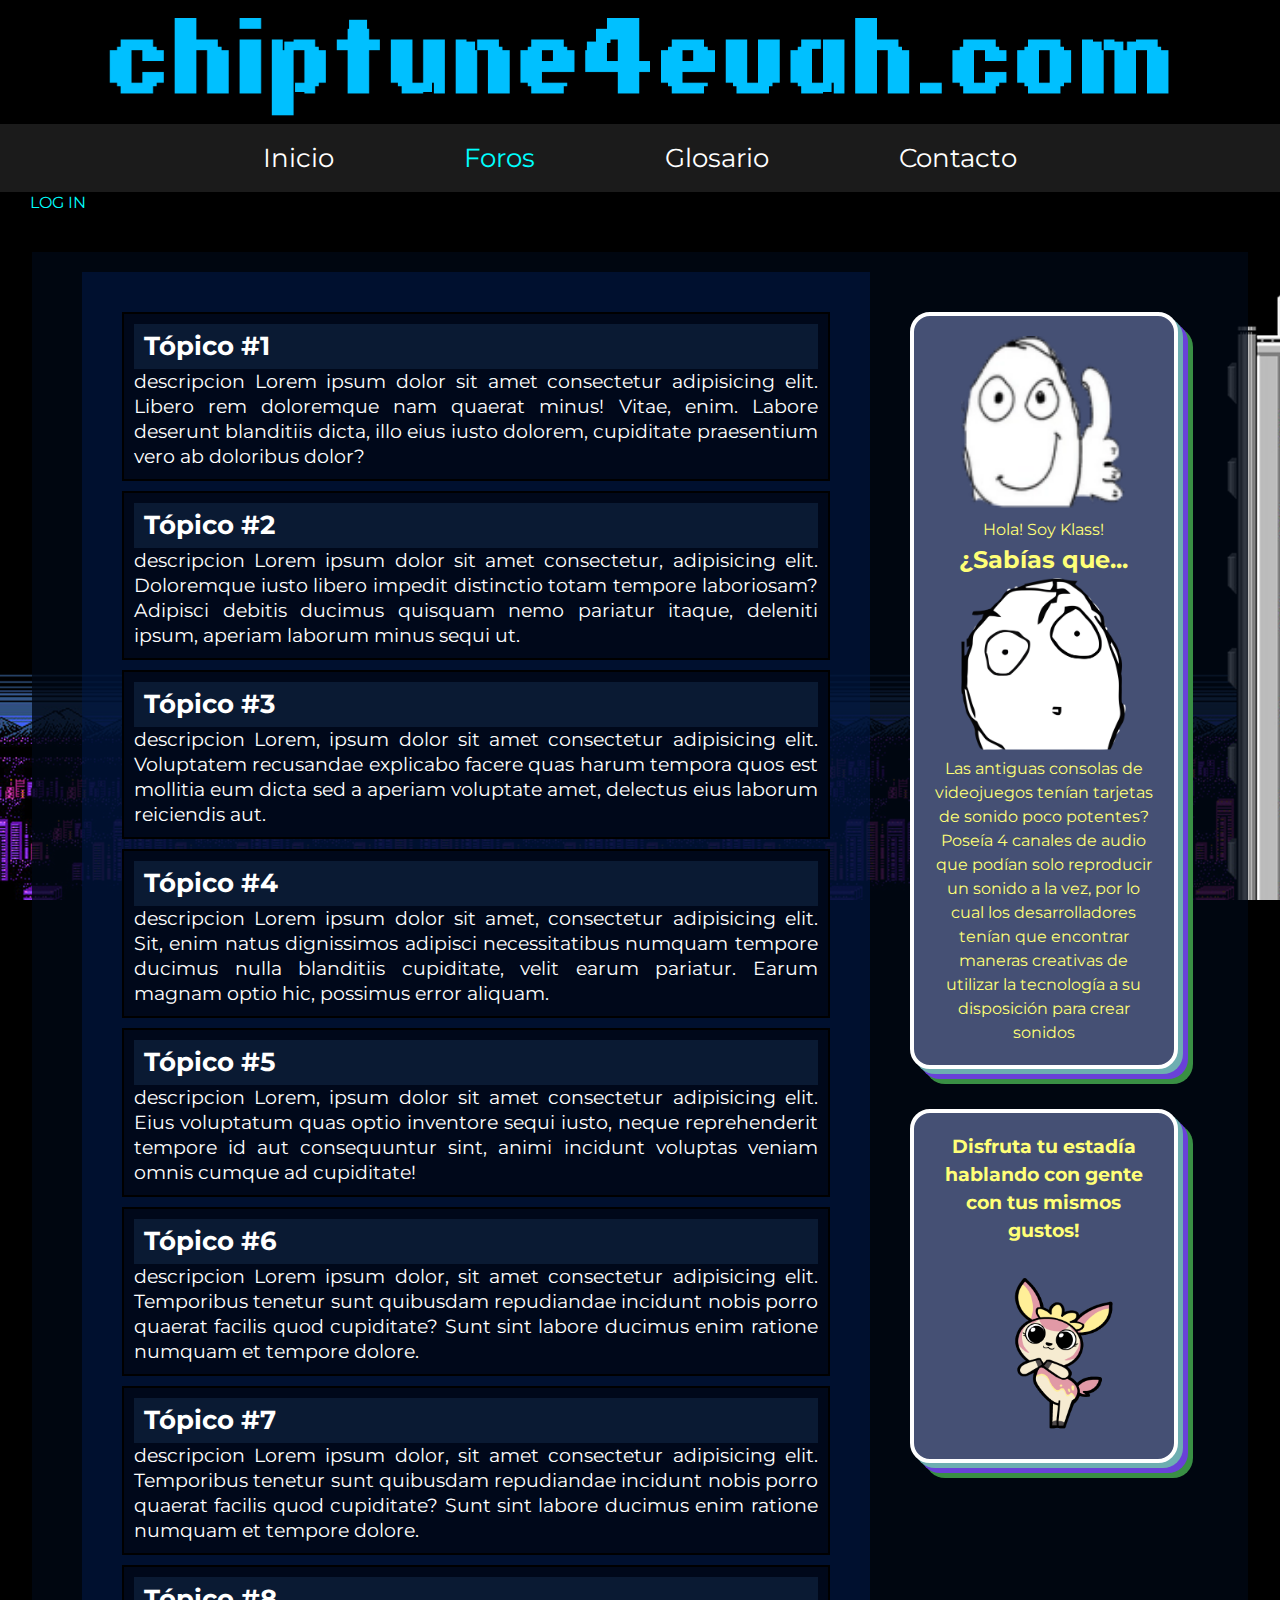
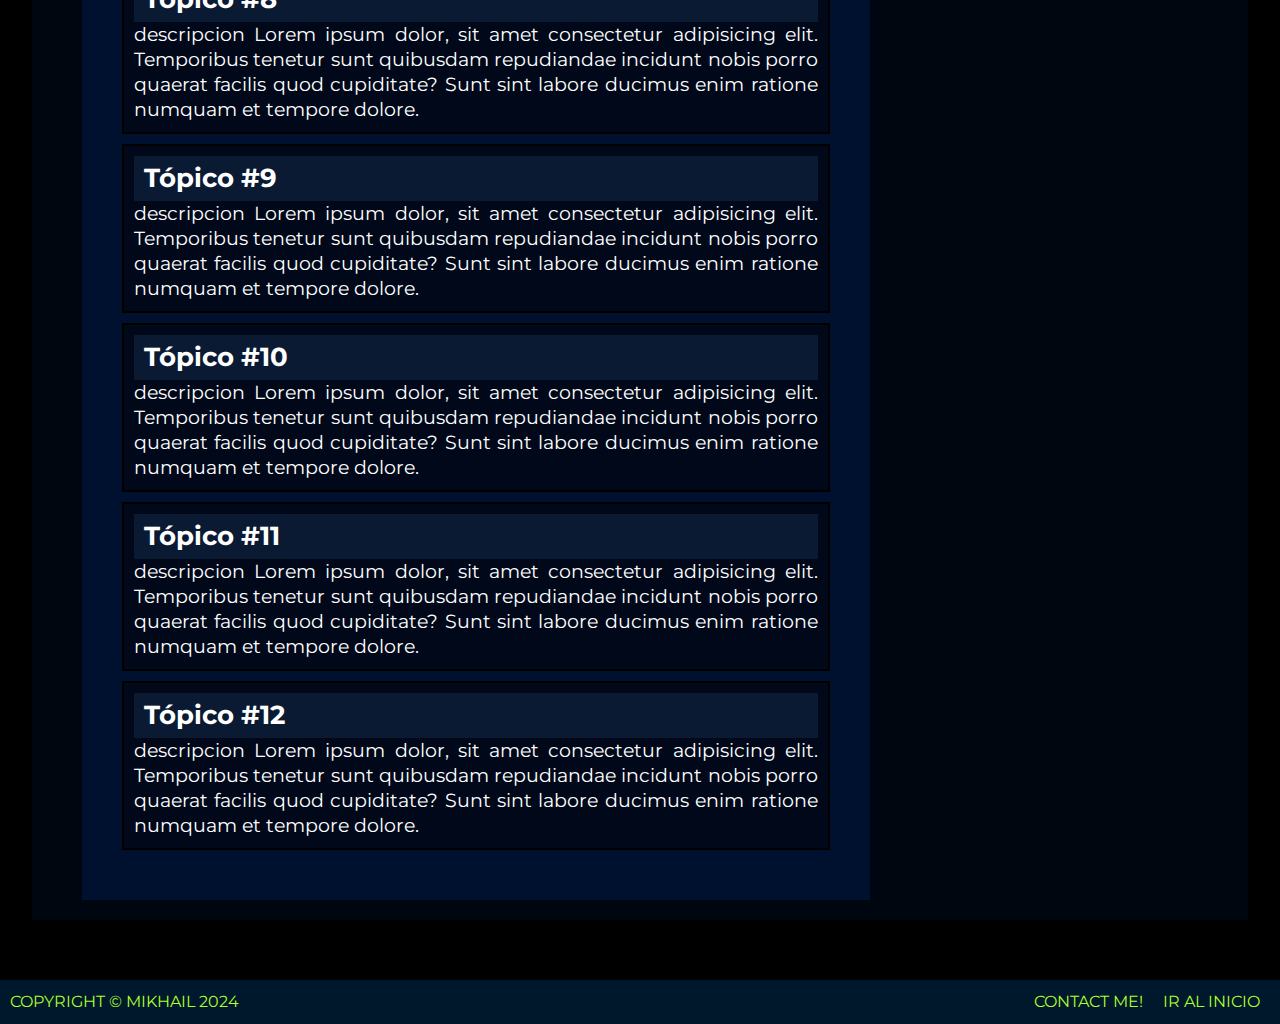
==== foro.html @ 21c1c257 "Add files via upload" ====
<!DOCTYPE html>
<html lang="en">
<head>
    <meta charset="UTF-8">
    <meta http-equiv="X-UA-Compatible" content="IE=edge">
    <meta name="viewport" content="width=device-width, initial-scale=1.0">
    <title>Forums</title>
    <link rel="stylesheet" href="css/estilos.css">
    <link rel="preconnect" href="https://fonts.googleapis.com">
    <link rel="preconnect" href="https://fonts.gstatic.com" crossorigin>
    <link href="https://fonts.googleapis.com/css2?family=Montserrat:ital,wght@0,100..900;1,100..900&display=swap" rel="stylesheet">
</head>
<body>
    <header> <!--Título-->
        <a href="index.html">
            <img class="logo-img" src="img/logoweb.gif" alt="">
        </a>
        <nav class="navbar">
            <!--Navegación-->
                <a class="navbar-link" href="index.html">Inicio</a> 
                <a class="navbar-link navbar-link-active" href="foro.html">Foros</a> 
                <a class="navbar-link" href="articulos.html"> Glosario</a>
                <a class="navbar-link" href="contacto.html"> Contacto</a>
        </nav>
    </header>
    <div class="dropdown"> <!-- Menú Login -->
        <span>LOG IN</span>
        <div id="userstatus", class="dropdown-content">
            <form class="login-form">  <!-- Seccion del Formulario -->
                <div class="campo">
                <label class="campo_label" for="username">Username </label>
                <input type="text" id="username" name="username" placeholder="Username">
                </div>
                <div class="campo">
                <label class="campo_label" for="password">Password</label>
                <input type="password" id="password" name="password" placeholder="Password">
                </div>
                <div class="campo">
                <input type="submit" value="LOG IN" class="logbutton">
                </div>
                <div class="form-foot">
                <input class="boton-cerrar" type="button" value=".:cerrar:.">
                </div>
            </form>
        </div>
    </div>
    <section class="container-global">
        <section class="section-2"> <!-- Foro -->
            <ul class="lista-foro">
                <li class="lista-foro-topico">
                    <a href="#">
                    <h3>Tópico #1</h3>
                    <p>descripcion Lorem ipsum dolor sit amet consectetur adipisicing elit. Libero rem doloremque nam quaerat minus! Vitae, enim. Labore deserunt blanditiis dicta, illo eius iusto dolorem, cupiditate praesentium vero ab doloribus dolor?</p>
                    </a>
                </li>
                <li class="lista-foro-topico">
                    <a href="#">
                    <h3>Tópico #2</h3>
                    <p>descripcion Lorem ipsum dolor sit amet consectetur, adipisicing elit. Doloremque iusto libero impedit distinctio totam tempore laboriosam? Adipisci debitis ducimus quisquam nemo pariatur itaque, deleniti ipsum, aperiam laborum minus sequi ut.</p>
                    </a>
                </li>
                <li class="lista-foro-topico">
                    <a href="#">
                    <h3>Tópico #3</h3>
                    <p>descripcion Lorem, ipsum dolor sit amet consectetur adipisicing elit. Voluptatem recusandae explicabo facere quas harum tempora quos est mollitia eum dicta sed a aperiam voluptate amet, delectus eius laborum reiciendis aut.</p>
                    </a>
                </li>
                <li class="lista-foro-topico">
                    <a href="#">
                    <h3>Tópico #4</h3>
                    <p>descripcion Lorem ipsum dolor sit amet, consectetur adipisicing elit. Sit, enim natus dignissimos adipisci necessitatibus numquam tempore ducimus nulla blanditiis cupiditate, velit earum pariatur. Earum magnam optio hic, possimus error aliquam.</p>
                    </a>
                </li>
                <li class="lista-foro-topico">
                    <a href="#">
                    <h3>Tópico #5</h3>
                    <p>descripcion Lorem, ipsum dolor sit amet consectetur adipisicing elit. Eius voluptatum quas optio inventore sequi iusto, neque reprehenderit tempore id aut consequuntur sint, animi incidunt voluptas veniam omnis cumque ad cupiditate!</p>
                    </a>
                </li>
                <li class="lista-foro-topico">
                    <a href="#">
                    <h3>Tópico #6</h3>
                    <p>descripcion Lorem ipsum dolor, sit amet consectetur adipisicing elit. Temporibus tenetur sunt quibusdam repudiandae incidunt nobis porro quaerat facilis quod cupiditate? Sunt sint labore ducimus enim ratione numquam et tempore dolore.</p>
                    </a>
                </li>
                <li class="lista-foro-topico">
                    <a href="#">
                        <h3>Tópico #7</h3>
                        <p>descripcion Lorem ipsum dolor, sit amet consectetur adipisicing elit. Temporibus tenetur sunt quibusdam repudiandae incidunt nobis porro quaerat facilis quod cupiditate? Sunt sint labore ducimus enim ratione numquam et tempore dolore.</p>
                    </a>
                </li>
                <li class="lista-foro-topico">
                    <a href="#">
                    <h3>Tópico #8</h3>
                    <p>descripcion Lorem ipsum dolor, sit amet consectetur adipisicing elit. Temporibus tenetur sunt quibusdam repudiandae incidunt nobis porro quaerat facilis quod cupiditate? Sunt sint labore ducimus enim ratione numquam et tempore dolore.</p>
                </a>
                </li>
                <li class="lista-foro-topico">
                    <a href="#">
                        <h3>Tópico #9</h3>
                        <p>descripcion Lorem ipsum dolor, sit amet consectetur adipisicing elit. Temporibus tenetur sunt quibusdam repudiandae incidunt nobis porro quaerat facilis quod cupiditate? Sunt sint labore ducimus enim ratione numquam et tempore dolore.</p>
                    </a>
                </li>
                <li class="lista-foro-topico">
                    <a href="#">
                        <h3>Tópico #10</h3>
                        <p>descripcion Lorem ipsum dolor, sit amet consectetur adipisicing elit. Temporibus tenetur sunt quibusdam repudiandae incidunt nobis porro quaerat facilis quod cupiditate? Sunt sint labore ducimus enim ratione numquam et tempore dolore.</p>
                    </a>
                </li>
                <li class="lista-foro-topico">
                    <a href="#">
                        <h3>Tópico #11</h3>
                        <p>descripcion Lorem ipsum dolor, sit amet consectetur adipisicing elit. Temporibus tenetur sunt quibusdam repudiandae incidunt nobis porro quaerat facilis quod cupiditate? Sunt sint labore ducimus enim ratione numquam et tempore dolore.</p>
                    </a>
                </li>
                <li class="lista-foro-topico">
                    <a href="#">
                    <h3>Tópico #12</h3>
                    <p>descripcion Lorem ipsum dolor, sit amet consectetur adipisicing elit. Temporibus tenetur sunt quibusdam repudiandae incidunt nobis porro quaerat facilis quod cupiditate? Sunt sint labore ducimus enim ratione numquam et tempore dolore.</p>
                    </a>
                </li>
            </ul>
        </section>
        <aside class="section-dato">
            <section class="dato">
                <img src="img/klass.png" alt="">
                <p>Hola! Soy Klass!</p>
                <h2> ¿Sabías que...</h2>
                <img src="img/klass-surprise.png" alt="">
                <p>Las antiguas consolas de videojuegos tenían tarjetas de sonido poco potentes?</p>
                <p>Poseía 4 canales de audio que podían solo reproducir un sonido a la vez, por lo cual los desarrolladores tenían que encontrar maneras creativas de utilizar la tecnología a su disposición para crear sonidos</p>
            </section>
            <section class="dato">
                <h3>Disfruta tu estadía hablando con gente con tus mismos gustos!</h3>
                <img src="img/pink-deerling.gif" alt="">
            </section>
        </aside>
    </section>
</body>
<footer class="foot"><!-- Footer -->
    <section>
    <a href="index.html">Ir al inicio</a>
    <a href="https://mikaiah.newgrounds.com/">Contact me!</a>
    </section>
    <p>Copyright &copy; Mikhail 2024</p>
</footer>
<script src="js/scripts.js"></script>
</html>
---- css/estilos.css ----
/* Globales */
html {
    box-sizing: border-box; /* aplica un modelo de disposición de caja natural a todos los elementos, pero permitiendo que los componentes cambien https://www.paulirish.com/2012/box-sizing-border-box-ftw/ */
    font-size: 62.5%; /* Elemento que permite que los rem se ajusten a una medida mas sencilla */
    font-family: "Montserrat", sans-serif;
}

*,*:before,*:after {
    box-sizing: inherit; /* Mirar el primer elemento */
    margin: 0;
}

body{
    background-color: black;
    font-size: 1.6rem;
    line-height: 1.5;
    background-image: url(../css/bg_img/bg.jpg);
    background-repeat: no-repeat;
    background-size: cover;
    background-attachment: fixed;
    background-position: right;
}

@media (min-width: 768px){
   body {
    background-position: center center;
   }
}

img{
    width: 100%;
}

.separador{
    margin: 1.2rem;
}
/* Elementos del Body */

/* Header */

/* Dropdown de Login */
.dropdown{
    position:absolute;
    color: aqua;
    text-align: left;
    margin: 0 3rem;
    margin-top: -1px;
    z-index: 1;
}

.dropdown span:hover{
    color: #0051ff;
    cursor: pointer;
}

.dropdown-content{
    display: none;
    justify-content: left;
}

.dropdown-show-content{
    display: flex;
}
/* Formulario Login */
.login-form{
    color: aqua;
    border: 2px solid rgb(0, 112, 112);
    padding: .5rem 2rem;
    background-color: #000f2c;
    margin-bottom: 1rem;
    box-shadow: 5px 0px 50px rgb(80, 80, 80);
}

.campo{
    display: flex;
    margin-bottom: 1rem;
    justify-content: center;
}

.campo_label{
    flex: 0 0 9rem; /* Factor de crecimiento | Factor de Decremento | Tamaño Base */ /* Sinergisa con el flex del padre campo que permite ajustar el tamaño del flex y sus elementos */ 
}

.logbutton{
    padding: .9rem;
    font-size: 2.2rem;
    font-weight: 800;
    background-color: #193d74;
    color: aqua;
    border: none;
}

.logbutton:hover{
    cursor:pointer;
}

.boton-cerrar{
    text-transform: uppercase;
    font-size: 1rem;
    background: none;
    border: none;
    color: aqua;
    margin: 0;
    padding: 0;
    float: right;
}

.boton-cerrar:hover{
    color: rgb(130, 163, 255);
    cursor:pointer;
}

/* Logo de la página */
.logo-img{
    width: 100%;
} 

/* Barra de Navegacion */
.navbar{
    display: flex;
    justify-content: center;
    align-items: center;
    flex-direction: column;
    background-color: #1b1b1b;
    z-index: 2;
}

@media (min-width: 768px){ /* Elementos que aplican solo en resoluciones mayor al minimo */
    .navbar{
        gap: 10rem;
        flex-direction: row;
    }
    .navbar:nth-last-child(){
        gap: 0;
    }
}
.navbar-link{
    color: white;
    text-decoration: none;
    font-size: 1.6em;
    padding: 1.5rem;
    transition: scale .2s ease;
}

.navbar-link:hover{
    color:aqua;
    cursor: pointer;
    scale: 1.5;
}

.navbar-link-active{
    color: aqua;
}
/* GridsGlobal y Básicos */

.container-global{
    display: grid;
    max-width: 130rem;
    width: 95%;
    margin: 6rem auto;
    background-color: rgb(0, 7, 20, 0.8);
    column-gap: 2rem;
    padding: 2rem 5rem;
}

@media (min-width: 768px){
    .container-global{
        grid-template-columns: 4.6fr 1.8fr;
    }
}

.section-1, .section-2, .section-3, .section-4{
    background-color: #001a4b88;
    padding: 4rem;
}

.section-news{
    background-color: rgba(42, 48, 54, 0.5);
}

.section-dato{
    width: 70%;
    margin: 0 auto;
    text-align: center;
}

@media (min-width: 768px){
   .section-dato{
    width: 100%;
   }
}


/* Posts */
.post{
    background-color: black;
    color: white;
    margin-bottom: 4rem;
    border: 5px groove rgba(54, 255, 205, 0.5);
    text-align: justify;
    transition: box-shadow .2s ease-in;
}

.post:hover{
    box-shadow: -5px 2px rgb(0, 255, 242);
    cursor: pointer;
}

.titulo-post{
    text-align: center;
    font-size: 4.2rem;
    background-color: #003f3f;
    color: aqua;
}

.post p, .post img{
    padding: 0.7rem;
    font-size: 1.6rem;
}

.post img{
    max-width: 40%;
    display: block;
    margin-left: auto;
    margin-right: auto;
}

/* Noticias Aside */
.section-news{
    width: auto; /* (Ver Media) */
                 /* Cuando la resolución sea menor a 768px se ajusta automaticamente el tamaño del grid */
    margin: 2rem auto;
    padding: 2rem;
    color: white;
}

@media (min-width: 768px){
    .section-news{
        width: 100%;
        margin: 2rem auto;
    }
}

.section-news h3{
    text-align: center;
    font-size: 4.6rem;
    background-color: rgba(162, 244, 255, 0.151);
}

.section-news a{
    text-decoration: none;  
    color: rgb(226, 255, 245);
    font-size: 2rem;
    font-weight: bold;
}

.section-news a:hover{
    text-decoration: none;
    color: rgb(140, 242, 255);
}

.news-list{
    margin: 2rem auto;
    text-align: center;
    padding: 0;
    list-style-type: none;
}

.noticia{
    margin: 1rem;
    margin-bottom: 4rem;
    background-color: #003f3f;
    border: 2px dashed cyan;
    padding: 2rem;
    box-shadow: 5px 5px rgba(0, 247, 255, 0.473), -5px -5px rgba(255, 170, 43, 0.315), 10px 10px rgba(235, 255, 60, 0.212)
}

/* .noticia:last-child{
    grid-column: 1/3;
} */

.noticia img{
    display: block;
    margin: 0 auto;
    width: 100%;
}
/* Sponsors */
.publicidad{
    border: 2px solid cyan;
    padding: 2rem;
    text-align: center;
    background-color: #001a4b;
    color: white;
    text-decoration: none;
    text-transform: uppercase;
    box-shadow: 5px 5px rgb(0, 247, 255, 0.473), -5px -5px rgb(68, 255, 43, 0.315), 10px 10px rgb(255, 60, 60, 0.215);
}

.publicidad h1{
    color: yellow;
    background-color: #003f3f;
    font-size: 2.6rem;
}

.publicidad img{
    width: 100%;
}

/* Trackers Destacados */
.showcase-container{
    max-width: 100%;
    padding: 3rem;
    text-align: center;
    background-color: rgba(58, 23, 255, 0.2);
    color: aqua;
}

.showcase-text-content{
    max-width: 100%;
    margin: 2rem auto;
}

.showcase-text-content h1{
    font-size: 5.6rem;
    background-color:  rgba(0, 0, 0, 0.5);
}

.showcase-text-content p{
    color: aquamarine;
    font-size: 2.0rem; 
    margin-top: 2rem;
    margin-bottom: 2rem;
}

.showcase-list{
    display: grid;
    width: 100%;
    margin: 0 auto;
    grid-template-columns: 3fr 3fr;
    column-gap: 1rem;
    row-gap: 1rem;
    background-color: #003f3f;
    padding: 1rem;
}

@media (min-width: 768px){
    .showcase-list{
        grid-template-columns: 3fr 3fr 3fr;
    }
}

.articulolista{
    background-color: #000b1f;
    padding: 2rem;
    transition: scale .1s ease-in-out;
}

.articulolista:hover{
    scale: 1.1;
    cursor: pointer;
    border: 1px aqua solid;
}

.articulolista p{
    font-size: 2rem;
}

.articulolista img{
    width: 90%;
}

/* Pagina Foros */
/* Lista de Foros, Grid-2 encontrado mas arriba en los cosos globales */
.lista-foro{ /* Contenedor */
    padding: 0;
    list-style-type: none;
    color: white;
    text-align: justify;
}

.lista-foro-topico{ /* Elementos */
    transition: scale .2s ease-in;
    font-size: 1.9rem;
    line-height: 2.5rem;
    background-color: #00081a;
    margin-bottom: 1rem;
    padding: 1rem;
    border: 2px solid black;
}

.lista-foro-topico:hover{
    scale: 1.05;
    color: aqua;
    cursor: pointer;
}

.lista-foro-topico a{
    text-decoration: none;
    color: rgb(255, 255, 255);
}

.lista-foro-topico a:hover{
    color: aqua;
}

.lista-foro-topico h3{
    font-size: 2.6rem;
    padding: 1rem 1rem;
    background-color: rgba(34, 73, 117, 0.281);
}


/* Datos */
.dato{
    border: 4px solid #ffffff;
    background-color: rgb(69, 80, 116);
    margin: 4rem 2rem;
    padding: 2rem;
    border-radius: 2rem;
    box-shadow:5px 5px rgb(109, 174, 177), 10px 10px rgb(105, 65, 216), 15px 15px rgb(57, 143, 68);
    color: rgb(255, 255, 119);
}

.dato img{
    width: 75%;
}

/* Pagina Glosario */
/* Seccion del Glosario */
.section-glosario{
    background-color: rgba(28, 59, 143, 0.493);
    padding: 0 2rem;
    color: white;
    list-style-type: none;
    text-align: justify;
}

.section-glosario span{
    color: aqua;
}

.section-glosario a{
    text-decoration: none;
    color: white;
    padding: 0 2rem;
}

.section-glosario a:hover{
    color: aqua;
}

.contenido-glosario{
    margin-top: 2rem;
    background-color: rgba(16, 15, 97, 0.548);
    padding: 1rem;
    line-height: 1.1;
    text-align: justify;
    color: white;
}

.contenido-glosario p{
    padding: .1rem 3rem;;
}

.contenido-glosario h1{
    color: rgb(153, 255, 255);
    margin-top: 2rem;
}

.section-trivia{
    width: 85%;
    margin: 0 auto;
}

@media (min-width: 768px){
   .section-trivia{
        width: 100%;
   }
}

.container-trivia img{
    display: block;
    width: 50%;
    margin: 1rem auto;
}
.info-trivia{
    text-align: center;
    background-color: #021333;
    border: 1px solid white;
    border-radius: 1rem;
    box-shadow: 5px 5px rgba(0, 247, 255, 0.473), -2px -2px rgba(15, 97, 97, 0.548);
    padding: 2rem;
    margin: 3rem;
    color: #ffffff;
}
/* Página de Contacto */
.container-nogrid{
    max-width: 130rem;
    margin: 6rem auto;
    background-color: #001a4b96;
    padding: 2rem;
    font-size: 2.0rem;
}

@media (min-width: 768px){
   .container-nogrid{
    width: 55%;
   }
}

.container-nogrid h1{
    font-size: 5.6rem;
    color: aqua;
}

.container-contacto{
    display: block;
    background-color: #3863b34d;
    text-align: center;
    color: white;
}

.container-contacto a{
    color: rgb(115, 222, 255);
    text-decoration: none;
    font-size: 2.6rem;
    font-weight: bold;
}

/* Footer */
.foot{
/*     display: flex; */
    background-color: rgb(0, 24, 44);
    text-align: left;
    color: greenyellow;
    text-decoration: none;
    text-transform: uppercase;
    padding: 1rem;
/*     margin-top:2rem; */
    position: absolute;
    width: 100%;
}

.foot section{
    justify-content: space-evenly;
}

.foot section a{
    float: right;
    color: greenyellow;
    padding: 0 1rem;
    text-decoration: none;
}
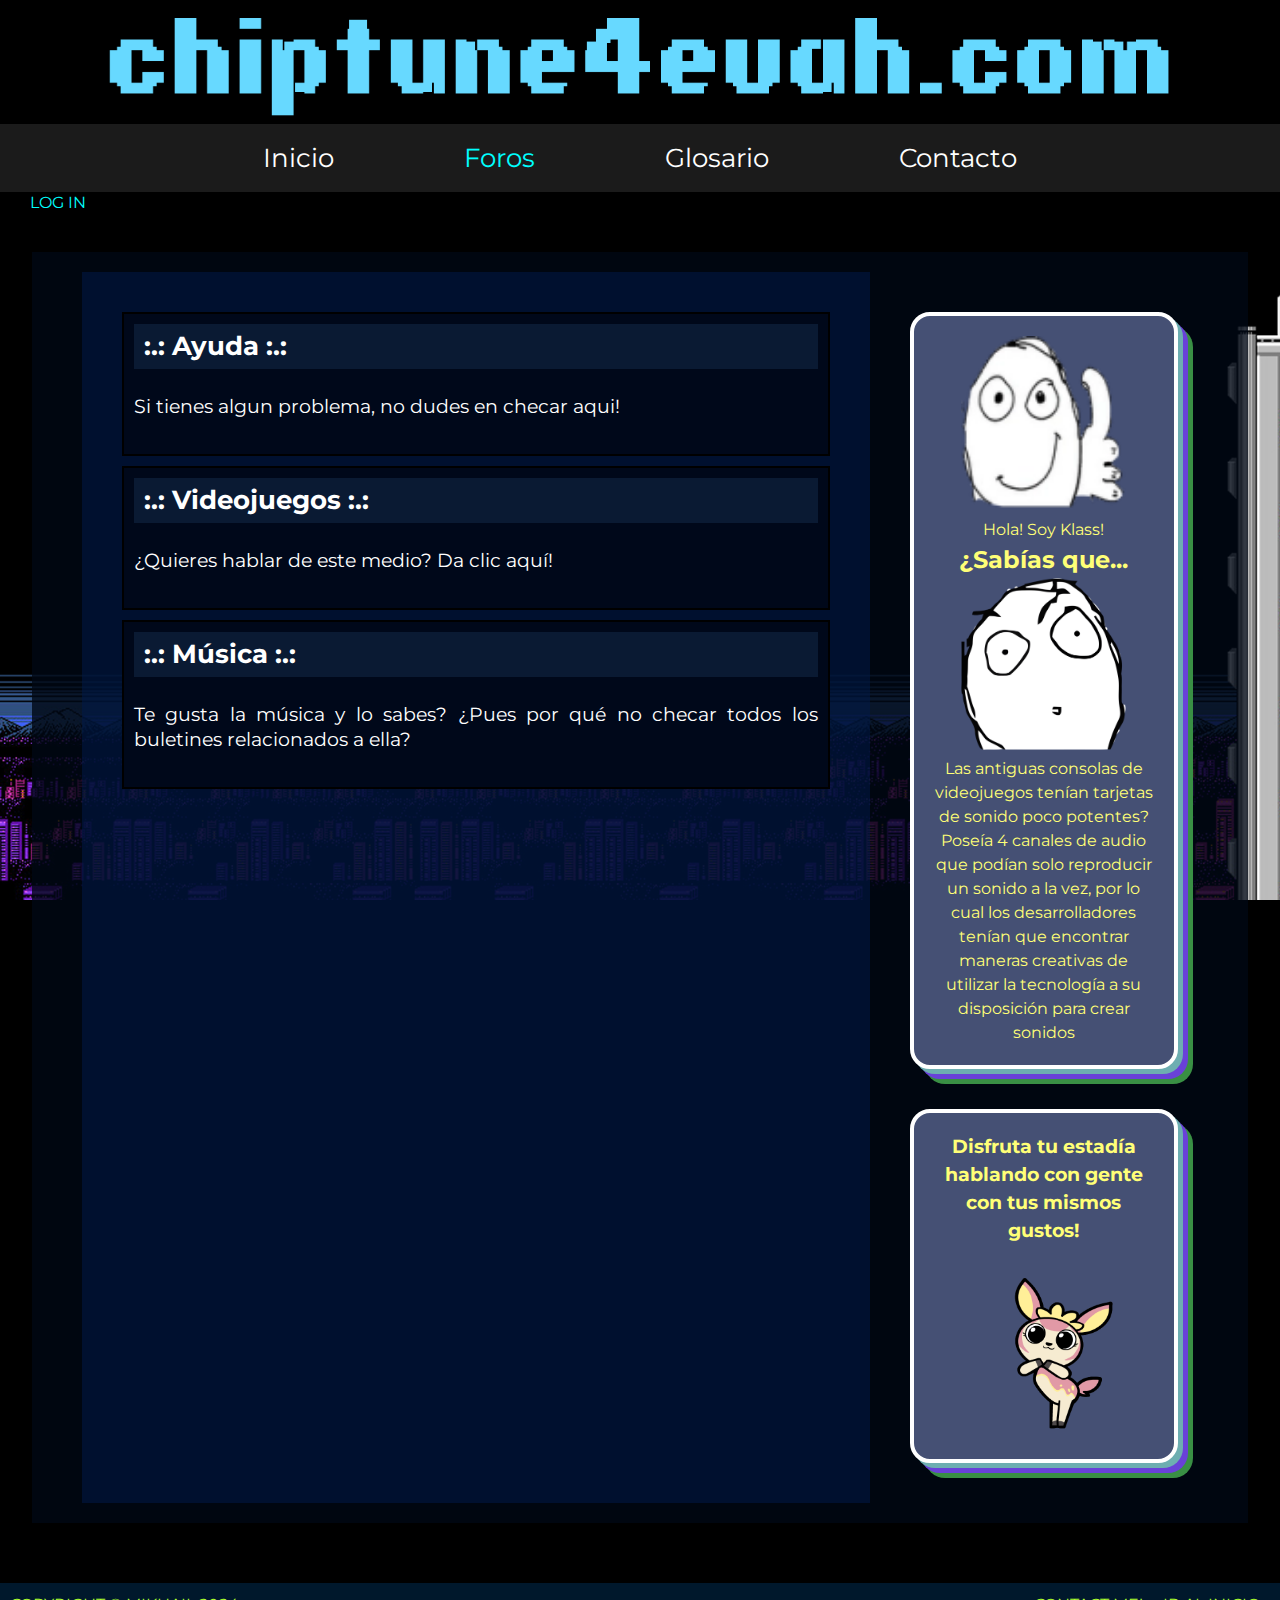
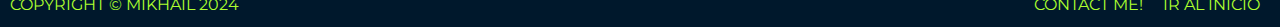
==== commit 895976b5: "Add files via upload" ====
--- a/foro.html
+++ b/foro.html
@@ -27,6 +27,7 @@
         <span>LOG IN</span>
         <div id="userstatus", class="dropdown-content">
             <form class="login-form">  <!-- Seccion del Formulario -->
+                
                 <div class="campo">
                 <label class="campo_label" for="username">Username </label>
                 <input type="text" id="username" name="username" placeholder="Username">
@@ -49,75 +50,27 @@
             <ul class="lista-foro">
                 <li class="lista-foro-topico">
                     <a href="#">
-                    <h3>Tópico #1</h3>
-                    <p>descripcion Lorem ipsum dolor sit amet consectetur adipisicing elit. Libero rem doloremque nam quaerat minus! Vitae, enim. Labore deserunt blanditiis dicta, illo eius iusto dolorem, cupiditate praesentium vero ab doloribus dolor?</p>
+                    <h3>:.: Ayuda :.:</h3>
+                    <br>
+                    <p>Si tienes algun problema, no dudes en checar aqui!</p>
+                    <br>
                     </a>
                 </li>
                 <li class="lista-foro-topico">
                     <a href="#">
-                    <h3>Tópico #2</h3>
-                    <p>descripcion Lorem ipsum dolor sit amet consectetur, adipisicing elit. Doloremque iusto libero impedit distinctio totam tempore laboriosam? Adipisci debitis ducimus quisquam nemo pariatur itaque, deleniti ipsum, aperiam laborum minus sequi ut.</p>
+                    <h3>:.: Videojuegos :.:</h3>
+                    <br>
+                    <p>¿Quieres hablar de este medio? Da clic aquí!</p>
+                    <br>
                     </a>
                 </li>
                 <li class="lista-foro-topico">
                     <a href="#">
-                    <h3>Tópico #3</h3>
-                    <p>descripcion Lorem, ipsum dolor sit amet consectetur adipisicing elit. Voluptatem recusandae explicabo facere quas harum tempora quos est mollitia eum dicta sed a aperiam voluptate amet, delectus eius laborum reiciendis aut.</p>
+                    <h3>:.: Música :.:</h3>
+                    <br>
+                    <p>Te gusta la música y lo sabes? ¿Pues por qué no checar todos los buletines relacionados a ella?</p>
                     </a>
-                </li>
-                <li class="lista-foro-topico">
-                    <a href="#">
-                    <h3>Tópico #4</h3>
-                    <p>descripcion Lorem ipsum dolor sit amet, consectetur adipisicing elit. Sit, enim natus dignissimos adipisci necessitatibus numquam tempore ducimus nulla blanditiis cupiditate, velit earum pariatur. Earum magnam optio hic, possimus error aliquam.</p>
-                    </a>
-                </li>
-                <li class="lista-foro-topico">
-                    <a href="#">
-                    <h3>Tópico #5</h3>
-                    <p>descripcion Lorem, ipsum dolor sit amet consectetur adipisicing elit. Eius voluptatum quas optio inventore sequi iusto, neque reprehenderit tempore id aut consequuntur sint, animi incidunt voluptas veniam omnis cumque ad cupiditate!</p>
-                    </a>
-                </li>
-                <li class="lista-foro-topico">
-                    <a href="#">
-                    <h3>Tópico #6</h3>
-                    <p>descripcion Lorem ipsum dolor, sit amet consectetur adipisicing elit. Temporibus tenetur sunt quibusdam repudiandae incidunt nobis porro quaerat facilis quod cupiditate? Sunt sint labore ducimus enim ratione numquam et tempore dolore.</p>
-                    </a>
-                </li>
-                <li class="lista-foro-topico">
-                    <a href="#">
-                        <h3>Tópico #7</h3>
-                        <p>descripcion Lorem ipsum dolor, sit amet consectetur adipisicing elit. Temporibus tenetur sunt quibusdam repudiandae incidunt nobis porro quaerat facilis quod cupiditate? Sunt sint labore ducimus enim ratione numquam et tempore dolore.</p>
-                    </a>
-                </li>
-                <li class="lista-foro-topico">
-                    <a href="#">
-                    <h3>Tópico #8</h3>
-                    <p>descripcion Lorem ipsum dolor, sit amet consectetur adipisicing elit. Temporibus tenetur sunt quibusdam repudiandae incidunt nobis porro quaerat facilis quod cupiditate? Sunt sint labore ducimus enim ratione numquam et tempore dolore.</p>
-                </a>
-                </li>
-                <li class="lista-foro-topico">
-                    <a href="#">
-                        <h3>Tópico #9</h3>
-                        <p>descripcion Lorem ipsum dolor, sit amet consectetur adipisicing elit. Temporibus tenetur sunt quibusdam repudiandae incidunt nobis porro quaerat facilis quod cupiditate? Sunt sint labore ducimus enim ratione numquam et tempore dolore.</p>
-                    </a>
-                </li>
-                <li class="lista-foro-topico">
-                    <a href="#">
-                        <h3>Tópico #10</h3>
-                        <p>descripcion Lorem ipsum dolor, sit amet consectetur adipisicing elit. Temporibus tenetur sunt quibusdam repudiandae incidunt nobis porro quaerat facilis quod cupiditate? Sunt sint labore ducimus enim ratione numquam et tempore dolore.</p>
-                    </a>
-                </li>
-                <li class="lista-foro-topico">
-                    <a href="#">
-                        <h3>Tópico #11</h3>
-                        <p>descripcion Lorem ipsum dolor, sit amet consectetur adipisicing elit. Temporibus tenetur sunt quibusdam repudiandae incidunt nobis porro quaerat facilis quod cupiditate? Sunt sint labore ducimus enim ratione numquam et tempore dolore.</p>
-                    </a>
-                </li>
-                <li class="lista-foro-topico">
-                    <a href="#">
-                    <h3>Tópico #12</h3>
-                    <p>descripcion Lorem ipsum dolor, sit amet consectetur adipisicing elit. Temporibus tenetur sunt quibusdam repudiandae incidunt nobis porro quaerat facilis quod cupiditate? Sunt sint labore ducimus enim ratione numquam et tempore dolore.</p>
-                    </a>
+                    <br>
                 </li>
             </ul>
         </section>
